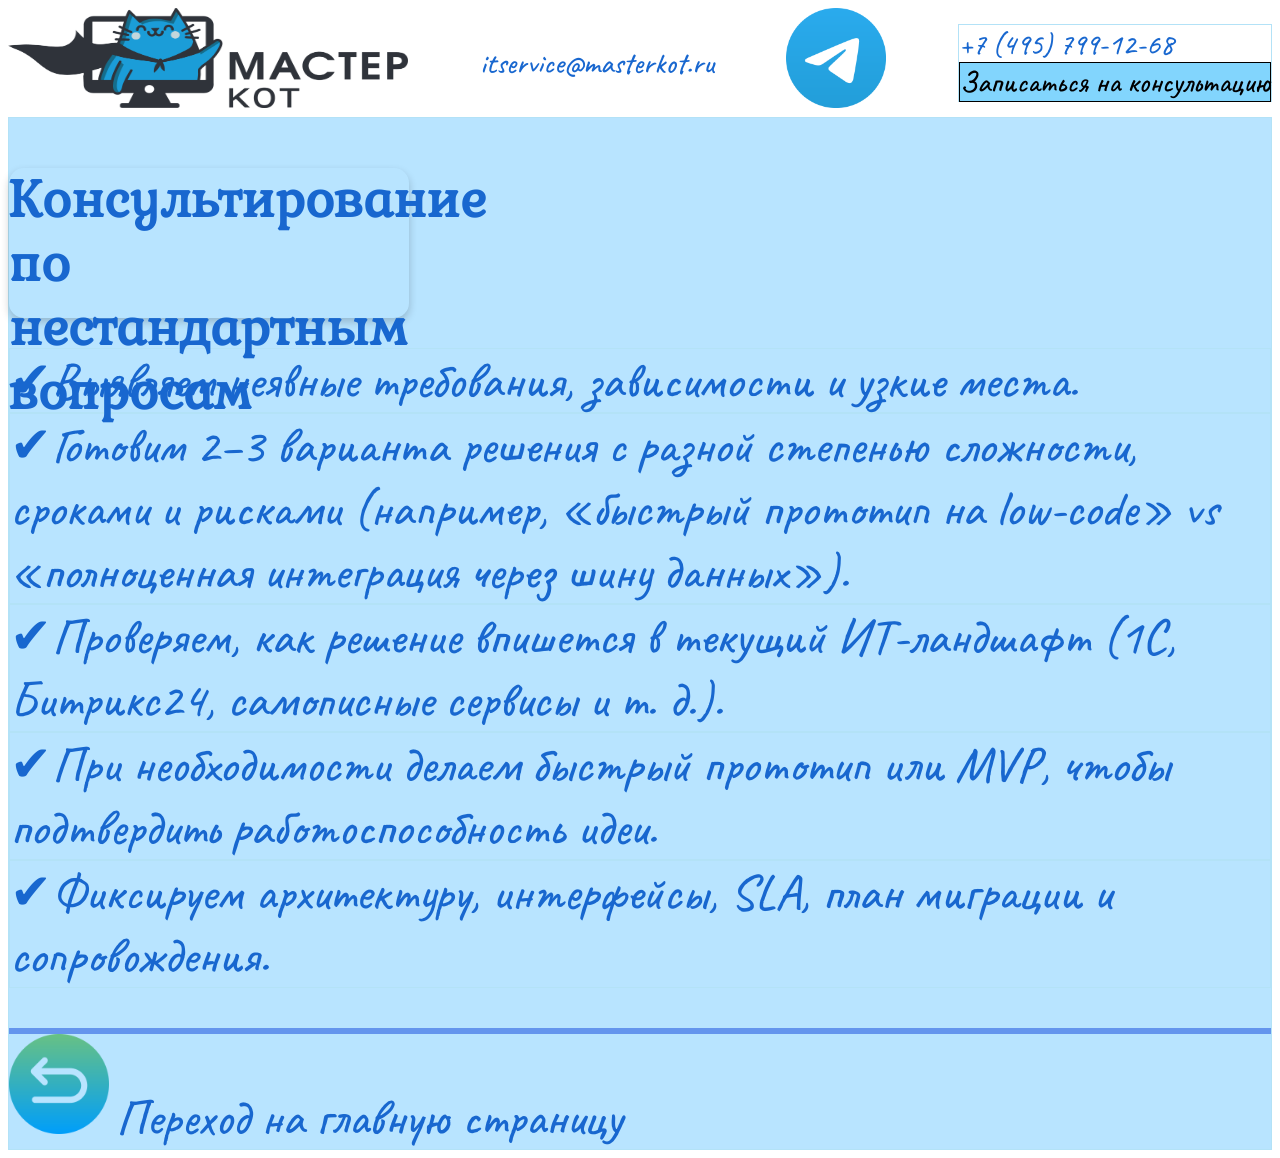
==== UslugaFive.html @ 728da5b5 "all page added" ====
<!DOCTYPE html>
<html lang="en">
<head>
    <meta charset="UTF-8">
    <meta name="viewport" content="width=device-width, initial-scale=1.0">
    <title>Консультирование по нестандартным вопросам</title>
    <link rel="stylesheet" href="./resert.css">
    <link rel="stylesheet" href="./style.css">
    <link rel="stylesheet" href="./UslugaFive.css">
    <link rel="preconnect" href="https://fonts.googleapis.com">
    <link rel="preconnect" href="https://fonts.gstatic.com" crossorigin>
    <link href="https://fonts.googleapis.com/css2?family=Caveat:wght@400..700&family=Gabriela&display=swap" rel="stylesheet">
</head>
<body>
    <header> <!--Header-->
        <!--<div>Логотип(Kot)</div>-->
        <div class="logo">
            <img src="./Images/МАСТЕР КОТ лого.png" alt="Логотип" style="width: 400px; height: 100px;">
        </div>
        <div class="email">itservice@masterkot.ru</div>
        <!--<div>Телеграмм</div>-->
        <a href="https://ru.wikipedia.org/wiki/Telegram">
            <img src="./Images\Telegram_2019_Logo.svg.webp" alt="Телеграмм" style="width: 100px; height: 100px;" > </a>
            <div>
                <div class="tel">+7 (495) 799-12-68</div>
                <a href="https://mail.google.com/mail/u/0/#inbox?compose=GTvVlcRwRQDjTSFvxFxSDsMzZMDbfGxjqLrFFHXbFbmRWCQqKFPBqGzKdhDMjGCQgrtZnzvFDzbbh" class="button">Записаться на консультацию</a>
            </div>
    </header>
    <div>
            <div class="Ucluga5">
            <h3>Консультирование по нестандартным вопросам</h3>
            <div >
                ✔Выявляем неявные требования, зависимости и узкие места.
            </div>
            <div>
                ✔Готовим 2–3 варианта решения с разной степенью сложности, сроками и рисками (например, «быстрый прототип на low‑code» vs «полноценная интеграция через шину данных»).
            </div>
            <div>
                ✔Проверяем, как решение впишется в текущий ИТ‑ландшафт (1С, Битрикс24, самописные сервисы и т. д.).
            </div>
            <div>
                ✔При необходимости делаем быстрый прототип или MVP, чтобы подтвердить работоспособность идеи.
            </div>
            <div>
                ✔Фиксируем архитектуру, интерфейсы, SLA, план миграции и сопровождения.
            </div>
        </div>
        <div class="line"></div>
        <a href="index.html">
            <img src="Images\homeblue.png" alt="Переход на главную страницу" style="width: 100px; height: 100px;" > </a>
        <a href="index.html" class="home">Переход на главную страницу</a>
</body>
</html>
---- style.css ----
div{
            color: rgb(24, 103, 207);
            background-color:#B8E4FF ;
            border:1px #abdfe95d solid;

            
}
.Uclugi{
    color: rgb(24, 103, 207);
    padding: 50px;
    margin: 50px;
    justify-content: center;
    border: 3px solid #8dc6ed;
    box-shadow: 0 4px 8px rgba(0, 0, 0, 0.2);
}
.button{
     border:1.5px #000000 solid;
     background-color: rgba(50, 190, 250, 0.403);
}
a{
    text-decoration: none;
    color: black;
}
body{
    font-family: "Caveat", cursive;
    font-size: 30px;
    font-weight: 500;
}
h1, h2, h3, h4,h6{
    font-family: "Gabriela", serif;
    font-size: 50px;
    margin-bottom: 30px;
}
h5{
    font-family: "Gabriela", serif;
    font-size: 35px;
    margin-top: 10px;
    margin-bottom: 10px;
}
.logo{
    border:rgba(100, 148, 237, 0.96) ;
    background-color:#ffffff ;
}
*{
    box-sizing: border-box;
}
.container{
    display: flex;
    flex-wrap: nowrap;
}
header{
    display: flex;
    justify-content: space-between;
    align-items: center;
}
.email{
    background-color:#fff;
    border: none;
}
.tel{
    background-color:#fff;
    border: none;
}
.osobennosti{
    margin-left: 10px;
}
.popularQ{
    margin-left: 10px;
}
---- UslugaFive.css ----
.Ucluga5{
    margin-top: 5px;
    margin-bottom: 40px;
    border: none;
    font-size: 50px;
    font-weight: 500;
}
h3{ 
  width: 400px;
  height: 150px;
  border-radius: 15px;
  /*background-color: Snow;*/
  box-shadow: 0 4px 8px rgba(0, 0, 0, 0.2);
}
.home{
  color: rgb(24, 103, 207);
  font-size: 50px;
  /*display: flex;
  margin: 10px 1px 0px;*/

}
.line{
  color: rgb(24, 103, 207);
  border: 3px solid;
  border-color: cornflowerblue;
}
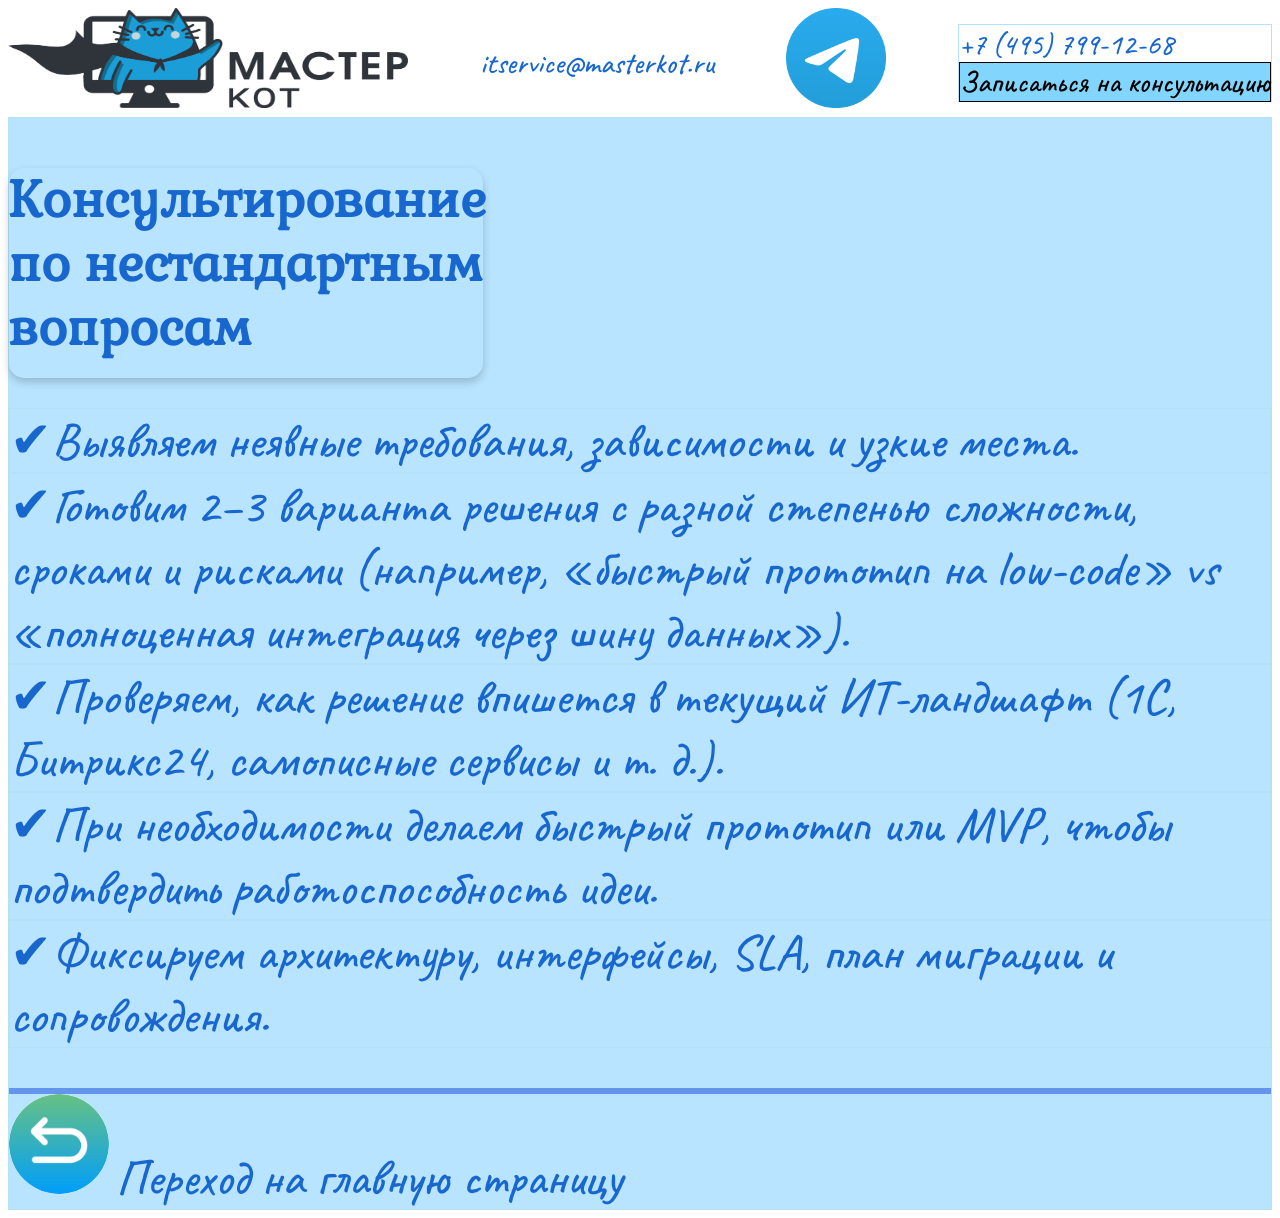
==== commit 656af5a0: "meadia added" ====
--- a/UslugaFive.html
+++ b/UslugaFive.html
@@ -47,7 +47,8 @@
         </div>
         <div class="line"></div>
         <a href="index.html">
-            <img src="Images\homeblue.png" alt="Переход на главную страницу" style="width: 100px; height: 100px;" > </a>
+            <img src="Images\homeblue.png" class="strelka" alt="Переход на главную страницу" style="width: 100px; height: 100px;" > </a>
         <a href="index.html" class="home">Переход на главную страницу</a>
+    </div>
 </body>
 </html>
--- a/style.css
+++ b/style.css
@@ -11,6 +11,8 @@
     margin: 50px;
     justify-content: center;
     border: 3px solid #8dc6ed;
+    width: 200px;
+    height: 100px;
     box-shadow: 0 4px 8px rgba(0, 0, 0, 0.2);
 }
 .button{
@@ -41,9 +43,9 @@
     border:rgba(100, 148, 237, 0.96) ;
     background-color:#ffffff ;
 }
-*{
+/**{
     box-sizing: border-box;
-}
+}*/
 .container{
     display: flex;
     flex-wrap: nowrap;
@@ -67,6 +69,74 @@
 .popularQ{
     margin-left: 10px;
 }
+.Ucluga1{
+    margin-top: 10px;
+    margin-bottom: 10px;
+    border: none;
+    font-size: 50px;
+    font-weight: 500;
+}
+.Ucluga2{
+    margin-top: 10px;
+    margin-bottom: 10px;
+    border: none;
+    font-size: 50px;
+    font-weight: 500;
+}
+.Ucluga3{
+    margin-top: 10px;
+    margin-bottom: 10px;
+    border: none;
+    font-size: 50px;
+    font-weight: 500;
+}
+.Ucluga4{
+    margin-top: 10px;
+    margin-bottom: 10px;
+    border: none;
+    font-size: 50px;
+    font-weight: 500;
+}
+.Ucluga5{
+    margin-top: 5px;
+    margin-bottom: 40px;
+    border: none;
+    font-size: 50px;
+    font-weight: 500;
+}
+h3{
+  border-radius: 15px;
+  /*background-color: Snow;*/
+  box-shadow: 0 4px 8px rgba(0, 0, 0, 0.2);
+}
+.home{
+  color: rgb(24, 103, 207);
+  font-size: 50px;
+  /*display: flex;
+  margin: 10px 1px 0px;*/
+
+}
+.line{
+  color: rgb(24, 103, 207);
+  border: 3px solid;
+  border-color: cornflowerblue;
+}
+.strelka{
+  background-color: white;
+  border-radius: 50%;
+}
+.no{
+    border-radius: none;
+    box-shadow: none;    
+}
+@media screen (max-weight: 1750px) {
+    .container{
+        flex-wrap: wrap;
+    }
+    .tel&knopka{
+        display: none;
+    }
+}
 
 
 
--- a/UslugaFive.css
+++ b/UslugaFive.css
@@ -1,26 +1,4 @@
-.Ucluga5{
-    margin-top: 5px;
-    margin-bottom: 40px;
-    border: none;
-    font-size: 50px;
-    font-weight: 500;
+h3{ 
+  width: 474px;
+  height: 210px;
 }
-h3{ 
-  width: 400px;
-  height: 150px;
-  border-radius: 15px;
-  /*background-color: Snow;*/
-  box-shadow: 0 4px 8px rgba(0, 0, 0, 0.2);
-}
-.home{
-  color: rgb(24, 103, 207);
-  font-size: 50px;
-  /*display: flex;
-  margin: 10px 1px 0px;*/
-
-}
-.line{
-  color: rgb(24, 103, 207);
-  border: 3px solid;
-  border-color: cornflowerblue;
-}
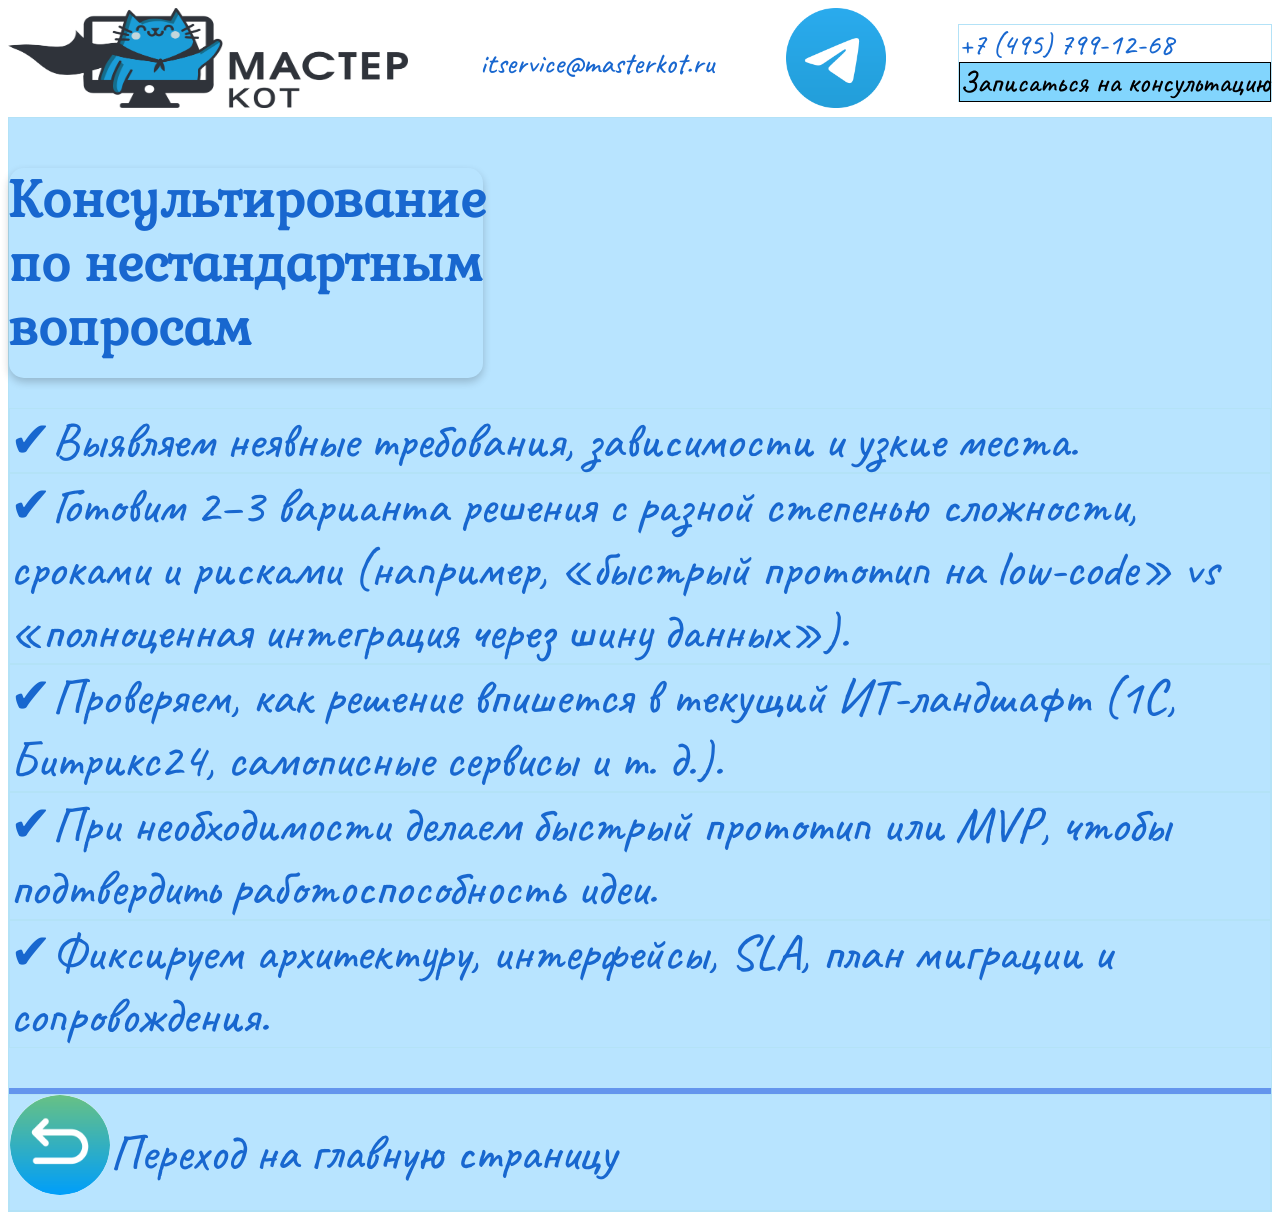
==== commit 186ad89c: "footer" ====
--- a/UslugaFive.html
+++ b/UslugaFive.html
@@ -46,9 +46,11 @@
             </div>
         </div>
         <div class="line"></div>
-        <a href="index.html">
+        <div class="footer">            
+        <a href="index.html" class="home">
             <img src="Images\homeblue.png" class="strelka" alt="Переход на главную страницу" style="width: 100px; height: 100px;" > </a>
         <a href="index.html" class="home">Переход на главную страницу</a>
+        </div>
     </div>
 </body>
 </html>
--- a/style.css
+++ b/style.css
@@ -11,13 +11,22 @@
     margin: 50px;
     justify-content: center;
     border: 3px solid #8dc6ed;
-    width: 200px;
-    height: 100px;
+    width: 300px;
+    height: 200px;
     box-shadow: 0 4px 8px rgba(0, 0, 0, 0.2);
+    transition: all 1.5s 0.07s;
+}
+.Uclugi:hover{
+    transform: translateY(-15px);
+    transition: all 1s 0.05s;
 }
 .button{
      border:1.5px #000000 solid;
      background-color: rgba(50, 190, 250, 0.403);
+     padding: none;
+     /*height: 100px;
+     width: 400px;*/
+
 }
 a{
     text-decoration: none;
@@ -32,6 +41,7 @@
     font-family: "Gabriela", serif;
     font-size: 50px;
     margin-bottom: 30px;
+    font-weight: 700;
 }
 h5{
     font-family: "Gabriela", serif;
@@ -68,6 +78,7 @@
 }
 .popularQ{
     margin-left: 10px;
+    margin-top: 30px;
 }
 .Ucluga1{
     margin-top: 10px;
@@ -108,6 +119,7 @@
   border-radius: 15px;
   /*background-color: Snow;*/
   box-shadow: 0 4px 8px rgba(0, 0, 0, 0.2);
+  /*font-size: ;*/
 }
 .home{
   color: rgb(24, 103, 207);
@@ -129,14 +141,39 @@
     border-radius: none;
     box-shadow: none;    
 }
-@media screen (max-weight: 1750px) {
+@media (max-width: 1750px) {
     .container{
         flex-wrap: wrap;
     }
-    .tel&knopka{
+    .telknopka{
         display: none;
     }
 }
+@media (max-width: 935px) {
+    .SmallDisplay{
+    display: block;
+}
+}
+@media (min-width: 935px) {
+    .SmallDisplay{
+    display: none;
+}
+}
+.logotip{
+    width: 400px;
+    height: 100px;
+}
+.telegram{
+    width: 100px; 
+    height: 100px; 
+}
+.footer{
+    display: flex;
+    align-items: center;
+}
+
+    
 
 
 
+
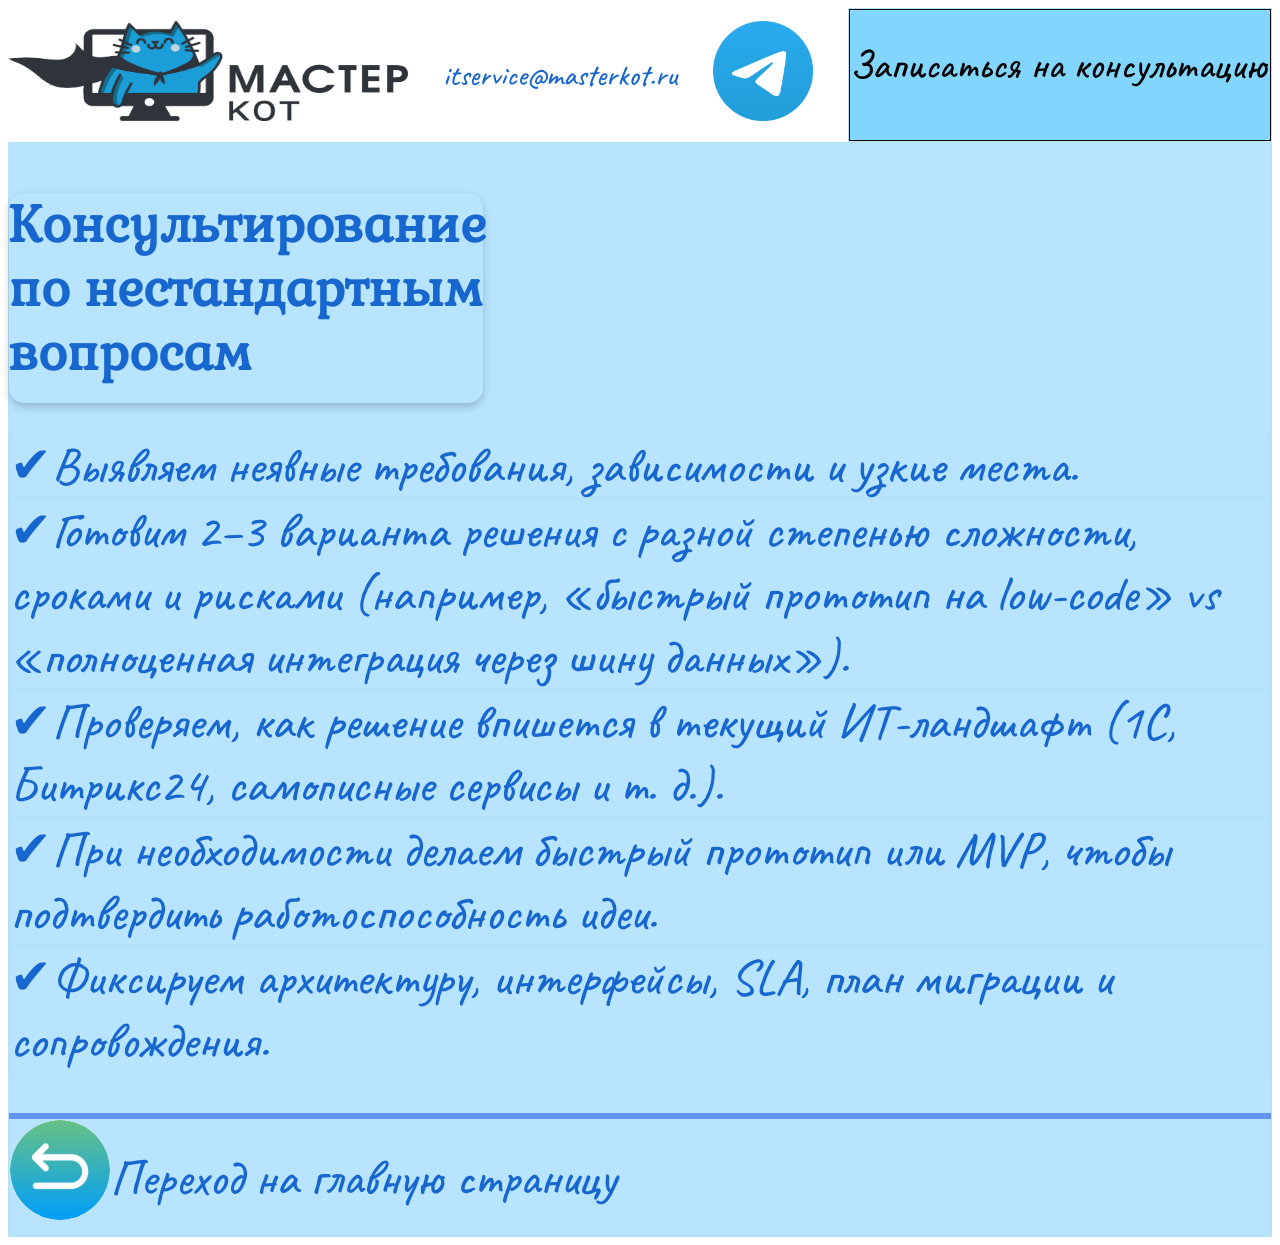
==== commit 9a78328a: "java" ====
--- a/UslugaFive.html
+++ b/UslugaFive.html
@@ -22,7 +22,7 @@
         <a href="https://ru.wikipedia.org/wiki/Telegram">
             <img src="./Images\Telegram_2019_Logo.svg.webp" alt="Телеграмм" style="width: 100px; height: 100px;" > </a>
             <div>
-                <div class="tel">+7 (495) 799-12-68</div>
+                <!--<div class="tel">+7 (495) 799-12-68</div>-->
                 <a href="https://mail.google.com/mail/u/0/#inbox?compose=GTvVlcRwRQDjTSFvxFxSDsMzZMDbfGxjqLrFFHXbFbmRWCQqKFPBqGzKdhDMjGCQgrtZnzvFDzbbh" class="button">Записаться на консультацию</a>
             </div>
     </header>
--- a/style.css
+++ b/style.css
@@ -13,8 +13,11 @@
     border: 3px solid #8dc6ed;
     width: 300px;
     height: 200px;
+    /*width: 20%;
+    height: 200px;*/
     box-shadow: 0 4px 8px rgba(0, 0, 0, 0.2);
     transition: all 1.5s 0.07s;
+    border-radius: 16px;
 }
 .Uclugi:hover{
     transform: translateY(-15px);
@@ -24,7 +27,14 @@
      border:1.5px #000000 solid;
      background-color: rgba(50, 190, 250, 0.403);
      padding: none;
-     /*height: 100px;
+     padding-top: 30px;
+     align-items: center;
+     display: block;
+     height: 100px;
+     width: 420px;
+     font-size: 40px;
+     /*border-radius: 20px;
+     height: 100px;
      width: 400px;*/
 
 }
@@ -59,6 +69,7 @@
 .container{
     display: flex;
     flex-wrap: nowrap;
+    justify-content: center;
 }
 header{
     display: flex;
@@ -141,6 +152,18 @@
     border-radius: none;
     box-shadow: none;    
 }
+.logotip{
+    width: 400px;
+    height: 100px;
+}
+.telegram{
+    width: 100px; 
+    height: 100px; 
+}
+.footer{
+    display: flex;
+    align-items: center;
+}
 @media (max-width: 1750px) {
     .container{
         flex-wrap: wrap;
@@ -159,17 +182,8 @@
     display: none;
 }
 }
-.logotip{
-    width: 400px;
+.telknopka{
     height: 100px;
-}
-.telegram{
-    width: 100px; 
-    height: 100px; 
-}
-.footer{
-    display: flex;
-    align-items: center;
 }
 
     
